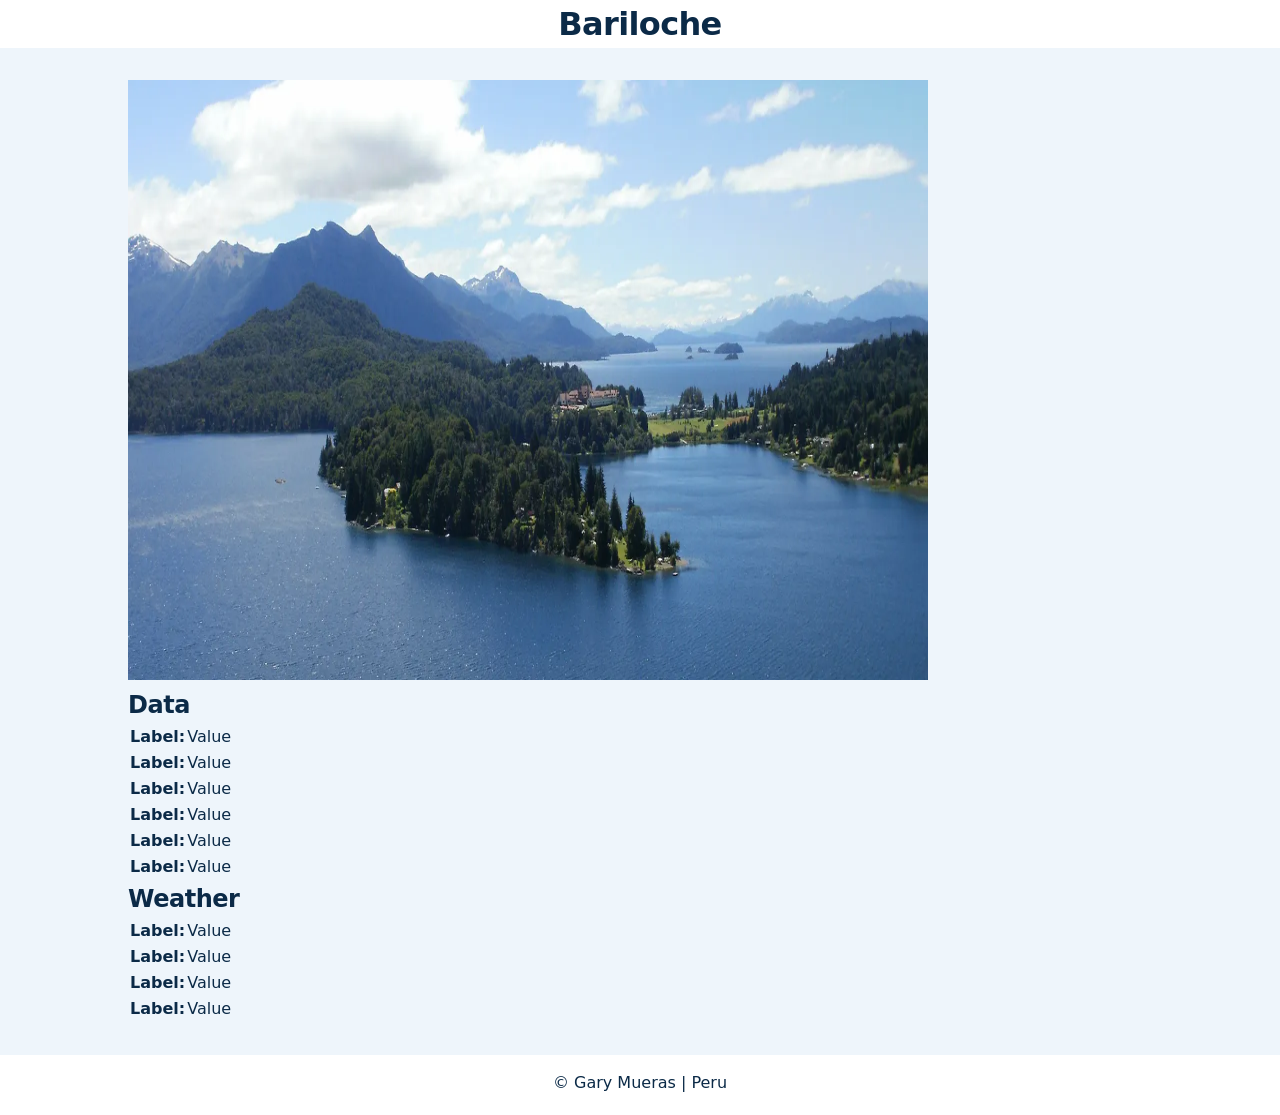
==== place.html @ 8814f671 "Add place page structure, Argentina color variables and Bariloche hero images Co-Authored-By: Claude" ====
<!DOCTYPE html>
<html lang="en-US">
<head>
  <meta charset="UTF-8">
  <meta name="viewport" content="width=device-width, initial-scale=1.0">
  <meta name="description" content="Discover a place of interest in this responsive WDD 131 page.">
  <meta name="author" content="Gary Mueras">
  <title>Place | Gary Mueras</title>
  <link rel="icon" type="image/svg+xml" href="images/favicon.svg">
  <link rel="stylesheet" href="styles/base.css">
  <link rel="stylesheet" href="styles/place.css">
  <script src="scripts/place.js" defer></script>
</head>
<body>
  <header>
    <h1>Bariloche</h1>
  </header>

  <main>
    <div class="hero">
      <figure>
        <picture>
          <source media="(min-width: 1024px)" srcset="images/place-large.webp">
          <source media="(min-width: 640px)" srcset="images/place-small.webp">
          <img src="images/place-small.webp" alt="Bariloche" width="800" height="600"> 
        </picture>
      </figure>

      <section class="data">
        <h2>Data</h2>
        <table>
          <tr>
            <th>Label: </th>
            <td>Value</td>
          </tr>
          <tr>
            <th>Label: </th>
            <td>Value</td>
          </tr>
          <tr>
            <th>Label: </th>
            <td>Value</td>
          </tr>
          <tr>
            <th>Label: </th>
            <td>Value</td>
          </tr>
          <tr>
            <th>Label: </th>
            <td>Value</td>
          </tr>
          <tr>
            <th>Label: </th>
            <td>Value</td>
          </tr>
        </table>
      </section>

      <section class="weather">
        <h2>Weather</h2>
          <table>
            <tr>
              <th>Label: </th>
              <td>Value</td>
            </tr>
            <tr>
              <th>Label: </th>
              <td>Value</td>
            </tr>
            <tr>
              <th>Label: </th>
              <td>Value</td>
            </tr>
            <tr>
              <th>Label: </th>
              <td>Value</td>
            </tr>
          </table>
      </section>
    </div>
  </main>

  <footer>
    <p>&copy; <span id="currentyear"></span> Gary Mueras | Peru</p>
    <p id="lastModified"></p>
  </footer>
</body>
</html>
---- styles/base.css ----
:root {
    --font-ui: "Inter", system-ui, sans-serif;
    --color-page: #f5f5f7;
    --color-surface: #ffffff;
    --color-text: #1d1d1f;
    --color-primary: #005bb8;
    --color-border: #d2d2d7;
    --color-nav: #1d1d1fad;
    --color-transparent: #0000;
    --color-nav-link: #ffffffe0;
    --color-on-dark: #ffffff;
    --color-card-top: #e5e5ea;
    --color-card-bottom: #f8f8fa;
    --color-muted-text: #6e6e73;
}

* {
	margin: 0;
	padding: 0;
	box-sizing: border-box;
}

body {
    color: var(--color-text);
    background-color: var(--color-page);
    font-family: var(--font-ui);
    line-height: 1.5;
}

header {
    background-color: var(--color-surface);
    text-align: center;
}

#course-title {
    display: block;
    padding: 1rem;
    font-size: 1.25rem;
    font-weight: 600;
    letter-spacing: -0.02em;
}

header nav {
    background-color: var(--color-nav);
    display: flex;
    align-items: center;
    justify-content: space-evenly;
    min-height: 2.50rem;
    padding: 0.25rem 0.75rem;
    -webkit-backdrop-filter: blur(12px);
    backdrop-filter: blur(12px);
}

header nav a {
    padding: 0.55rem 0.75rem;
    border-radius: 999px;
    color: var(--color-nav-link);
    font-size: 0.8rem;
    text-decoration: none;
    transition: color 0.2s ease;
}

header nav a:hover,
header nav a:focus-visible {
    color: var(--color-on-dark);
}

header nav a:focus-visible {
    outline: 2px solid var(--color-on-dark);
    outline-offset: 2px;
}

main {
    width: min(64rem, calc(100% - 2rem));
    margin-inline: auto;
    padding-block: 2rem;
}

main > h1, h3 {
    margin-bottom: 1.5rem;
    text-align: center;
}

.cards {
    display: grid;
    grid-template-columns: minmax(0, 2fr) minmax(0, 1fr);
    gap: 1.25rem;
}

.card {
    padding: 1.5rem;
    background-color: var(--color-surface);
    background: linear-gradient(
        to bottom,
        var(--color-card-top) 0%,
        var(--color-card-bottom) 100%
    );
    border-radius: 0.75rem;
}

.card h2, h3 {
    margin-bottom: 1rem;
    padding-bottom: 0.75rem;
    border-bottom: 1px solid var(--color-border);
    text-align: center;
}

.card img {
    display: block;
    max-width: 100%;
    height: auto;
}

.about-intro {
    display: grid;
    grid-template-columns: minmax(0, 1fr) 7.5rem;
    gap: 1rem;
    align-items: start;
}

.card .profile-photo {
    width: 7.5rem;
    height: auto;
    border-radius: 0.75rem;
}

.card .flag-image {
    width: 8rem;
    height: auto;
}

.card ul {
    width: fit-content;
    margin-inline: auto;
}

.card ul a {
    color: var(--color-primary);
}

.resources-card {
    display: flex;
    flex-direction: column;
}

.resources-card ul {
    margin-block: auto;
}

.country-info {
    display: grid;
    grid-template-columns: 8rem minmax(0, 1fr);
    gap: 1.25rem;
    align-items: center;
}

.country-info figure {
    margin: 0;
}

.country-info figcaption {
    margin-top: 0.5rem;
    text-align: center;
    font-size: 0.8rem;
    font-style: italic;
}

h1,
h2,
h3 {
    font-weight: 600;
    letter-spacing: -0.02em;
}

footer {
    padding: 1rem;
    background-color: var(--color-surface);
    color: var(--color-text);
    text-align: center;
}

#lastModified {
    margin-top: 0.25rem;
    color: var(--color-muted-text);
    font-size: 0.8rem;
}
---- styles/place.css ----
/* place.css - styles for place.html (mobile first) */
:root {
    --color-page: #eef5fb;
    --color-surface: #ffffff;
    --color-text: #0b2a47;
    --color-primary: #1a5f9e;
    --color-border: #b9d3ea;
    --color-card-top: #cfe4f6;
    --color-card-bottom: #f4f9fd;
    --color-muted-text: #4f6b85;
}


/* Medium screens */
@media (min-width: 640px) {
}

/* Large screens */
@media (min-width: 1024px) {
}
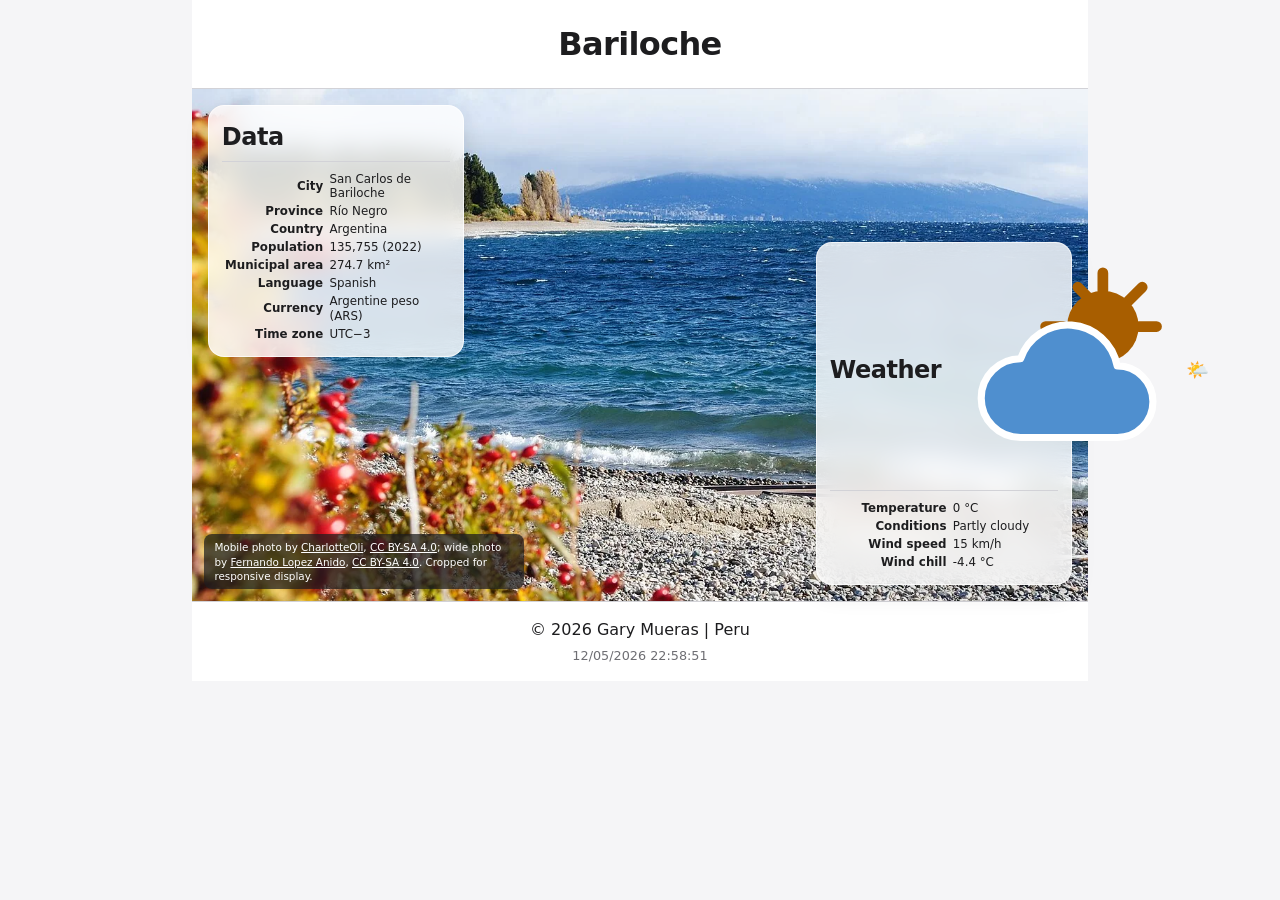
==== commit 34f635a3: "w04" ====
--- a/place.html
+++ b/place.html
@@ -3,13 +3,14 @@
 <head>
   <meta charset="UTF-8">
   <meta name="viewport" content="width=device-width, initial-scale=1.0">
-  <meta name="description" content="Discover a place of interest in this responsive WDD 131 page.">
+  <meta name="description" content="Explore San Carlos de Bariloche, Argentina, through its location, regional facts, mountain landscape, and weather.">
   <meta name="author" content="Gary Mueras">
   <title>Place | Gary Mueras</title>
   <link rel="icon" type="image/svg+xml" href="images/favicon.svg">
   <link rel="stylesheet" href="styles/base.css">
   <link rel="stylesheet" href="styles/place.css">
   <script src="scripts/place.js" defer></script>
+  <script src="scripts/getdates.js" defer></script>
 </head>
 <body>
   <header>
@@ -20,62 +21,77 @@
     <div class="hero">
       <figure>
         <picture>
-          <source media="(min-width: 1024px)" srcset="images/place-large.webp">
-          <source media="(min-width: 640px)" srcset="images/place-small.webp">
-          <img src="images/place-small.webp" alt="Bariloche" width="800" height="600"> 
+          <source media="(min-width: 640px)" srcset="images/place-large.webp" type="image/webp">
+          <img src="images/place-small.webp" alt="Lake Nahuel Huapi and the Andes in Bariloche, Argentina" width="720" height="1280">
         </picture>
+        <figcaption>
+          Mobile photo by <a href="https://commons.wikimedia.org/wiki/File:Lago_Nahuel_Huapi_San_Carlos_de_Bariloche.jpg" target="_blank" rel="noopener noreferrer">CharlotteOli</a>, <a href="https://creativecommons.org/licenses/by-sa/4.0/" target="_blank" rel="noopener noreferrer">CC BY-SA 4.0</a>;
+          wide photo by <a href="https://commons.wikimedia.org/wiki/File:San_Carlos_de_Bariloche_desde_naciente_del_Limay.jpg" target="_blank" rel="noopener noreferrer">Fernando Lopez Anido</a>, <a href="https://creativecommons.org/licenses/by-sa/4.0/" target="_blank" rel="noopener noreferrer">CC BY-SA 4.0</a>. Cropped for responsive display.
+        </figcaption>
       </figure>
 
       <section class="data">
         <h2>Data</h2>
         <table>
-          <tr>
-            <th>Label: </th>
-            <td>Value</td>
-          </tr>
-          <tr>
-            <th>Label: </th>
-            <td>Value</td>
-          </tr>
-          <tr>
-            <th>Label: </th>
-            <td>Value</td>
-          </tr>
-          <tr>
-            <th>Label: </th>
-            <td>Value</td>
-          </tr>
-          <tr>
-            <th>Label: </th>
-            <td>Value</td>
-          </tr>
-          <tr>
-            <th>Label: </th>
-            <td>Value</td>
-          </tr>
+          <tbody>
+            <tr>
+              <th scope="row">City</th>
+              <td>San Carlos de Bariloche</td>
+            </tr>
+            <tr>
+              <th scope="row">Province</th>
+              <td>Río Negro</td>
+            </tr>
+            <tr>
+              <th scope="row">Country</th>
+              <td>Argentina</td>
+            </tr>
+            <tr>
+              <th scope="row">Population</th>
+              <td>135,755 (2022)</td>
+            </tr>
+            <tr>
+              <th scope="row">Municipal area</th>
+              <td>274.7 km²</td>
+            </tr>
+            <tr>
+              <th scope="row">Language</th>
+              <td>Spanish</td>
+            </tr>
+            <tr>
+              <th scope="row">Currency</th>
+              <td>Argentine peso (ARS)</td>
+            </tr>
+            <tr>
+              <th scope="row">Time zone</th>
+              <td>UTC−3</td>
+            </tr>
+          </tbody>
         </table>
       </section>
 
       <section class="weather">
-        <h2>Weather</h2>
-          <table>
+        <h2>Weather <img class="weather-icon" src="images/weather.svg" alt=""></h2>
+        <table>
+          <tbody>
             <tr>
-              <th>Label: </th>
-              <td>Value</td>
+              <th scope="row">Temperature</th>
+              <td id="temperature">0 °C</td>
             </tr>
             <tr>
-              <th>Label: </th>
-              <td>Value</td>
+              <th scope="row">Conditions</th>
+              <td id="conditions">Partly cloudy</td>
             </tr>
             <tr>
-              <th>Label: </th>
-              <td>Value</td>
+              <th scope="row">Wind speed</th>
+              <td id="wind-speed">15 km/h</td>
             </tr>
             <tr>
-              <th>Label: </th>
-              <td>Value</td>
+              <th scope="row">Wind chill</th>
+              <td id="wind-chill">—</td>
             </tr>
-          </table>
+          </tbody>
+        </table>
       </section>
     </div>
   </main>
--- a/styles/place.css
+++ b/styles/place.css
@@ -1,20 +1,270 @@
-/* place.css - styles for place.html (mobile first) */
+/* place.css - mobile-first styles for place.html */
 :root {
-    --color-page: #eef5fb;
-    --color-surface: #ffffff;
-    --color-text: #0b2a47;
-    --color-primary: #1a5f9e;
-    --color-border: #b9d3ea;
-    --color-card-top: #cfe4f6;
-    --color-card-bottom: #f4f9fd;
-    --color-muted-text: #4f6b85;
-}
-
-
-/* Medium screens */
+  --color-page: #f5f5f7;
+  --color-surface: #ffffff;
+  --color-text: #1d1d1f;
+  --color-primary: #0071e3;
+  --color-border: #d2d2d7;
+  --color-muted-text: #6e6e73;
+  --color-glass: rgb(255 255 255 / 82%);
+  --color-glass-border: rgb(255 255 255 / 70%);
+}
+
+/* Keep the page sections aligned and centered on small screens. */
+header,
+main,
+footer {
+  width: min(18.25rem, calc(100% - 2rem));
+  margin-inline: auto;
+}
+
+header {
+  padding: 1rem;
+  color: var(--color-text);
+  background-color: var(--color-surface);
+  border-bottom: 1px solid var(--color-border);
+  text-align: center;
+}
+
+header h1 {
+  font-size: 1.5rem;
+}
+
+main {
+  padding: 0 0 1rem;
+}
+
+.hero {
+  display: grid;
+  grid-template-columns: 1fr;
+  gap: 0.75rem;
+}
+
+.hero figure {
+  margin: 0;
+  overflow: hidden;
+  border-radius: 1rem;
+}
+
+.hero picture,
+.hero img {
+  display: block;
+  width: 100%;
+}
+
+.hero img {
+  height: 27.5rem;
+  aspect-ratio: 2 / 3;
+  object-fit: cover;
+}
+
+.hero figcaption {
+  padding: 0.4rem 0.5rem;
+  color: var(--color-muted-text);
+  background-color: var(--color-surface);
+  font-size: 0.65rem;
+  line-height: 1.35;
+}
+
+.hero figcaption a {
+  color: var(--color-primary);
+}
+
+.hero .data,
+.hero .weather {
+  padding: 0.8rem;
+  background-color: var(--color-surface);
+  border: 1px solid var(--color-border);
+  border-radius: 1rem;
+}
+
+.hero h2 {
+  margin: 0 0 0.5rem;
+  padding-bottom: 0.4rem;
+  color: var(--color-primary);
+  border-bottom: 1px solid var(--color-border);
+  text-align: center;
+}
+
+.hero .weather h2 {
+  display: flex;
+  align-items: center;
+  justify-content: center;
+  gap: 0.5rem;
+}
+
+.weather-icon {
+  display: none;
+  width: 1.15rem;
+  height: 1.15rem;
+  flex: 0 0 auto;
+}
+
+.hero table {
+  width: 100%;
+  margin-inline: auto;
+  border-collapse: collapse;
+  font-size: 0.75rem;
+  line-height: 1.25;
+}
+
+.hero th,
+.hero td {
+  padding: 0.12rem 0.18rem;
+}
+
+.hero th {
+  white-space: nowrap;
+  text-align: right;
+}
+
+.hero td {
+  text-align: left;
+}
+
+footer {
+  padding: 1rem;
+  color: var(--color-text);
+  background-color: var(--color-surface);
+  border-top: 1px solid var(--color-border);
+  text-align: center;
+}
+
+#lastModified {
+  margin-top: 0.25rem;
+  color: var(--color-muted-text);
+  font-size: 0.8rem;
+}
+
+/* Give the image more room on tablet screens while keeping the content stacked. */
 @media (min-width: 640px) {
-}
-
-/* Large screens */
+  header,
+  main,
+  footer {
+    width: min(36rem, calc(100% - 2rem));
+  }
+
+  .hero img {
+    aspect-ratio: 4 / 3;
+  }
+
+  .hero .weather h2::after {
+    content: "🌤️";
+    font-size: 1.15rem;
+  }
+}
+
+@media (max-width: 639px) {
+  .weather-icon {
+    display: block;
+  }
+}
+
+/* On wide screens, place the data panels over the landscape image. */
 @media (min-width: 1024px) {
-}
+  header,
+  main,
+  footer {
+    width: min(56rem, calc(100% - 2rem));
+  }
+
+  header {
+    padding: 1.25rem;
+  }
+
+  header h1 {
+    font-size: 2rem;
+  }
+
+  main {
+    padding: 0;
+  }
+
+  .hero {
+    position: relative;
+    height: 32rem;
+    grid-template-columns: 1fr 1fr;
+    grid-template-rows: minmax(0, 1fr) minmax(0, 1fr);
+    gap: 0;
+  }
+
+  .hero figure {
+    position: absolute;
+    inset: 0;
+    z-index: 0;
+    border-radius: 0;
+  }
+
+  .hero figcaption {
+    position: absolute;
+    left: 0.75rem;
+    bottom: 0.75rem;
+    width: min(20rem, calc(100% - 1.5rem));
+    padding: 0.4rem 0.65rem;
+    color: white;
+    background-color: rgb(29 29 31 / 72%);
+    border-radius: 0.5rem;
+  }
+
+  .hero figcaption a {
+    color: inherit;
+  }
+
+  .hero picture,
+  .hero img {
+    width: 100%;
+    height: 100%;
+  }
+
+  .hero img {
+    aspect-ratio: auto;
+    object-fit: cover;
+  }
+
+  .hero .data {
+    grid-column: 1;
+    grid-row: 1;
+    align-self: start;
+    justify-self: start;
+  }
+
+  .hero .weather {
+    grid-column: 2;
+    grid-row: 2;
+    align-self: end;
+    justify-self: end;
+  }
+
+  .hero .data,
+  .hero .weather {
+    z-index: 1;
+    width: min(16rem, calc(100% - 2rem));
+    margin: 1rem;
+    padding: 0.8rem;
+    background-color: var(--color-glass);
+    border-color: var(--color-glass-border);
+    box-shadow: 0 8px 24px rgb(0 0 0 / 12%);
+    backdrop-filter: blur(12px);
+    -webkit-backdrop-filter: blur(12px);
+  }
+
+  .hero table {
+    font-size: 0.74rem;
+    line-height: 1.2;
+  }
+
+  .hero th,
+  .hero td {
+    padding: 0.12rem 0.2rem;
+  }
+
+  .hero h2 {
+    color: var(--color-text);
+    text-align: left;
+  }
+
+  .hero .weather h2 {
+    justify-content: space-between;
+  }
+
+}
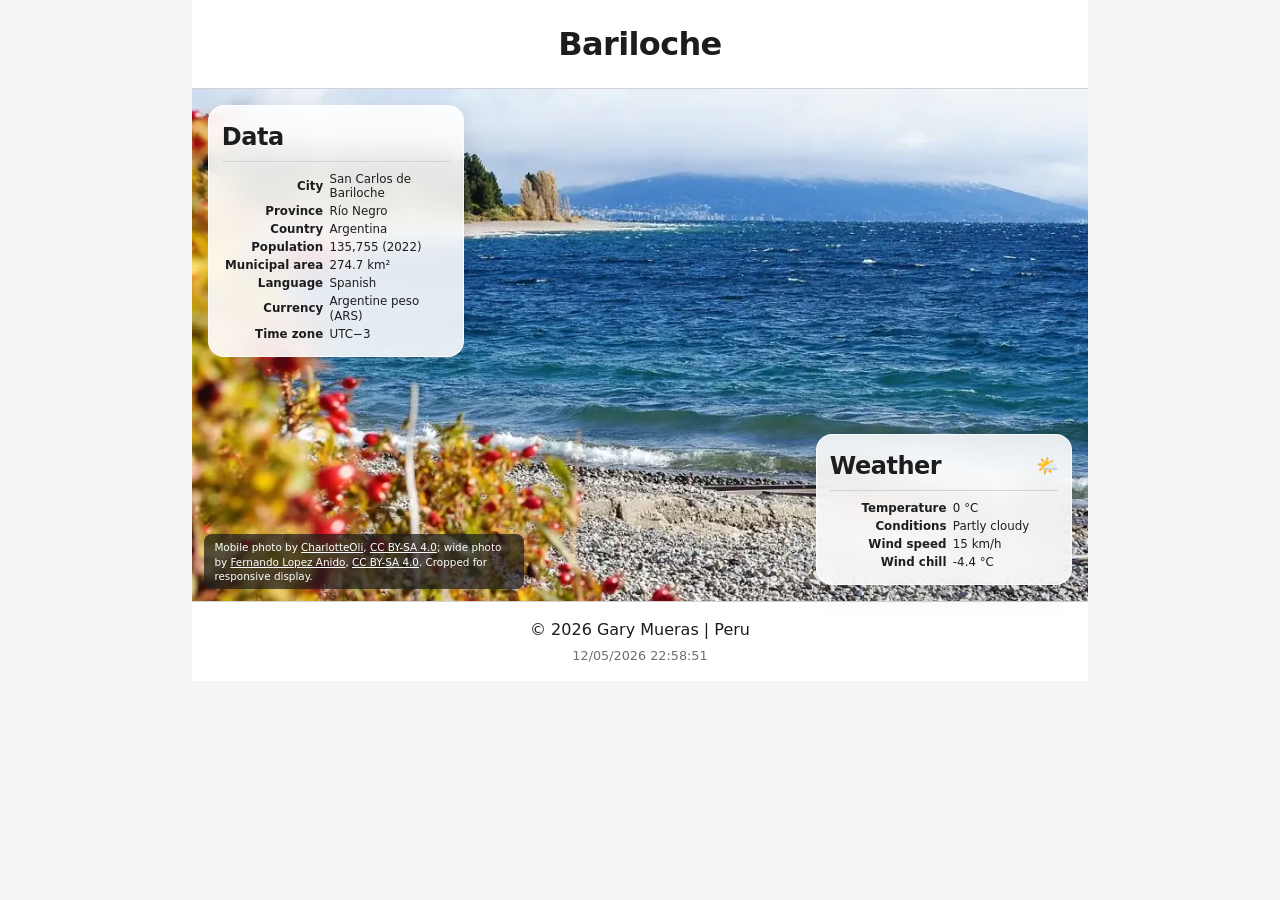
==== commit 240dd35c: "audit corrections" ====
--- a/place.html
+++ b/place.html
@@ -5,7 +5,7 @@
   <meta name="viewport" content="width=device-width, initial-scale=1.0">
   <meta name="description" content="Explore San Carlos de Bariloche, Argentina, through its location, regional facts, mountain landscape, and weather.">
   <meta name="author" content="Gary Mueras">
-  <title>Place | Gary Mueras</title>
+  <title>Bariloche, Argentina | Gary Mueras</title>
   <link rel="icon" type="image/svg+xml" href="images/favicon.svg">
   <link rel="stylesheet" href="styles/base.css">
   <link rel="stylesheet" href="styles/place.css">
--- a/styles/place.css
+++ b/styles/place.css
@@ -1,40 +1,33 @@
 /* place.css - mobile-first styles for place.html */
-:root {
-  --color-page: #f5f5f7;
-  --color-surface: #ffffff;
-  --color-text: #1d1d1f;
-  --color-primary: #0071e3;
-  --color-border: #d2d2d7;
-  --color-muted-text: #6e6e73;
-  --color-glass: rgb(255 255 255 / 82%);
-  --color-glass-border: rgb(255 255 255 / 70%);
-}
-
 /* Keep the page sections aligned and centered on small screens. */
-header,
-main,
-footer {
+body > header {
   width: min(18.25rem, calc(100% - 2rem));
   margin-inline: auto;
-}
-
-header {
   padding: 1rem;
-  color: var(--color-text);
-  background-color: var(--color-surface);
   border-bottom: 1px solid var(--color-border);
-  text-align: center;
 }
 
 header h1 {
   font-size: 1.5rem;
 }
 
-main {
+body > main {
+  width: min(18.25rem, calc(100% - 2rem));
   padding: 0 0 1rem;
 }
 
+body > footer {
+  width: min(18.25rem, calc(100% - 2rem));
+  margin-inline: auto;
+  border-top: 1px solid var(--color-border);
+}
+
 .hero {
+  --color-primary: #0071e3;
+  --color-glass: #ffffffe0;
+  --color-glass-border: #ffffffb3;
+  --color-image-overlay: #1d1d1fb8;
+  --color-panel-shadow: #0000001f;
   display: grid;
   grid-template-columns: 1fr;
   gap: 0.75rem;
@@ -93,11 +86,12 @@
   gap: 0.5rem;
 }
 
-.weather-icon {
+.hero .weather .weather-icon {
   display: none;
   width: 1.15rem;
   height: 1.15rem;
-  flex: 0 0 auto;
+  flex: 0 0 1.15rem;
+  object-fit: contain;
 }
 
 .hero table {
@@ -122,25 +116,11 @@
   text-align: left;
 }
 
-footer {
-  padding: 1rem;
-  color: var(--color-text);
-  background-color: var(--color-surface);
-  border-top: 1px solid var(--color-border);
-  text-align: center;
-}
-
-#lastModified {
-  margin-top: 0.25rem;
-  color: var(--color-muted-text);
-  font-size: 0.8rem;
-}
-
 /* Give the image more room on tablet screens while keeping the content stacked. */
 @media (min-width: 640px) {
-  header,
-  main,
-  footer {
+  body > header,
+  body > main,
+  body > footer {
     width: min(36rem, calc(100% - 2rem));
   }
 
@@ -155,20 +135,28 @@
 }
 
 @media (max-width: 639px) {
-  .weather-icon {
+  .hero .weather h2 {
+    flex-direction: column;
+    gap: 0.4rem;
+  }
+
+  .hero .weather .weather-icon {
     display: block;
+    width: clamp(2.5rem, 14vw, 3.5rem);
+    height: auto;
+    flex-basis: auto;
   }
 }
 
 /* On wide screens, place the data panels over the landscape image. */
 @media (min-width: 1024px) {
-  header,
-  main,
-  footer {
+  body > header,
+  body > main,
+  body > footer {
     width: min(56rem, calc(100% - 2rem));
   }
 
-  header {
+  body > header {
     padding: 1.25rem;
   }
 
@@ -176,7 +164,7 @@
     font-size: 2rem;
   }
 
-  main {
+  body > main {
     padding: 0;
   }
 
@@ -201,8 +189,8 @@
     bottom: 0.75rem;
     width: min(20rem, calc(100% - 1.5rem));
     padding: 0.4rem 0.65rem;
-    color: white;
-    background-color: rgb(29 29 31 / 72%);
+    color: var(--color-surface);
+    background-color: var(--color-image-overlay);
     border-radius: 0.5rem;
   }
 
@@ -243,7 +231,7 @@
     padding: 0.8rem;
     background-color: var(--color-glass);
     border-color: var(--color-glass-border);
-    box-shadow: 0 8px 24px rgb(0 0 0 / 12%);
+    box-shadow: 0 8px 24px var(--color-panel-shadow);
     backdrop-filter: blur(12px);
     -webkit-backdrop-filter: blur(12px);
   }
